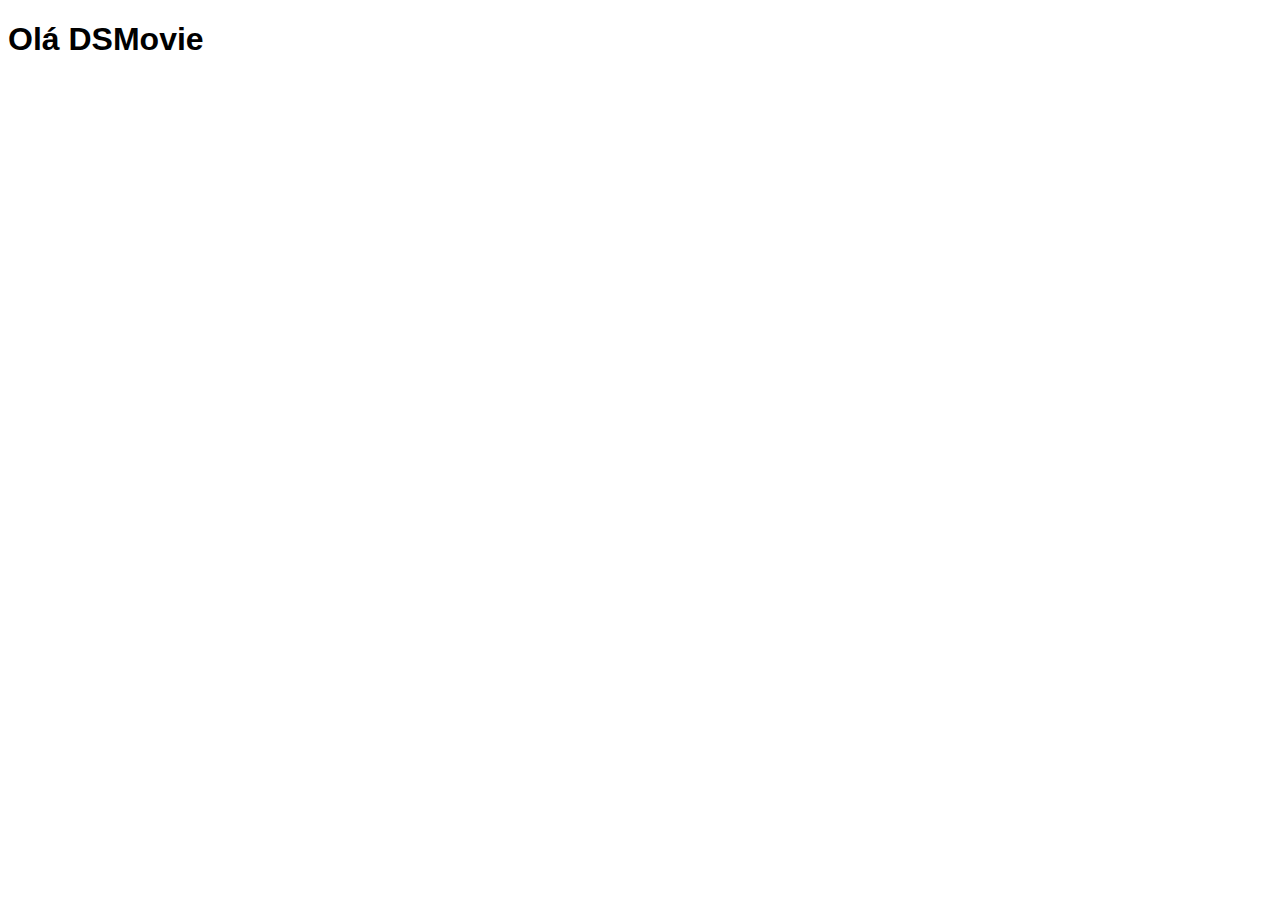
==== index.html @ f89c131f "Google Fonts" ====
<!DOCTYPE html>
<html lang="en">
<head>
    <meta charset="UTF-8">
    <meta http-equiv="X-UA-Compatible" content="IE=edge">
    <meta name="viewport" content="width=device-width, initial-scale=1.0">
    <title>Projeto DSMovie</title>

    <link href="https://cdn.jsdelivr.net/npm/bootstrap@5.1.3/dist/css/bootstrap.min.css" rel="stylesheet" integrity="sha384-1BmE4kWBq78iYhFldvKuhfTAU6auU8tT94WrHftjDbrCEXSU1oBoqyl2QvZ6jIW3" crossorigin="anonymous">

    <link rel="stylesheet" href="css/styles.css">
</head>
<body>
   <h1>Olá DSMovie</h1> 
</body>
</html>
---- css/styles.css ----
@import url('https://fonts.googleapis.com/css2?family=Open+Sans:wght@300;400;700&display=swap');
* {
     font-family: 'Open San', sans-serif;
}
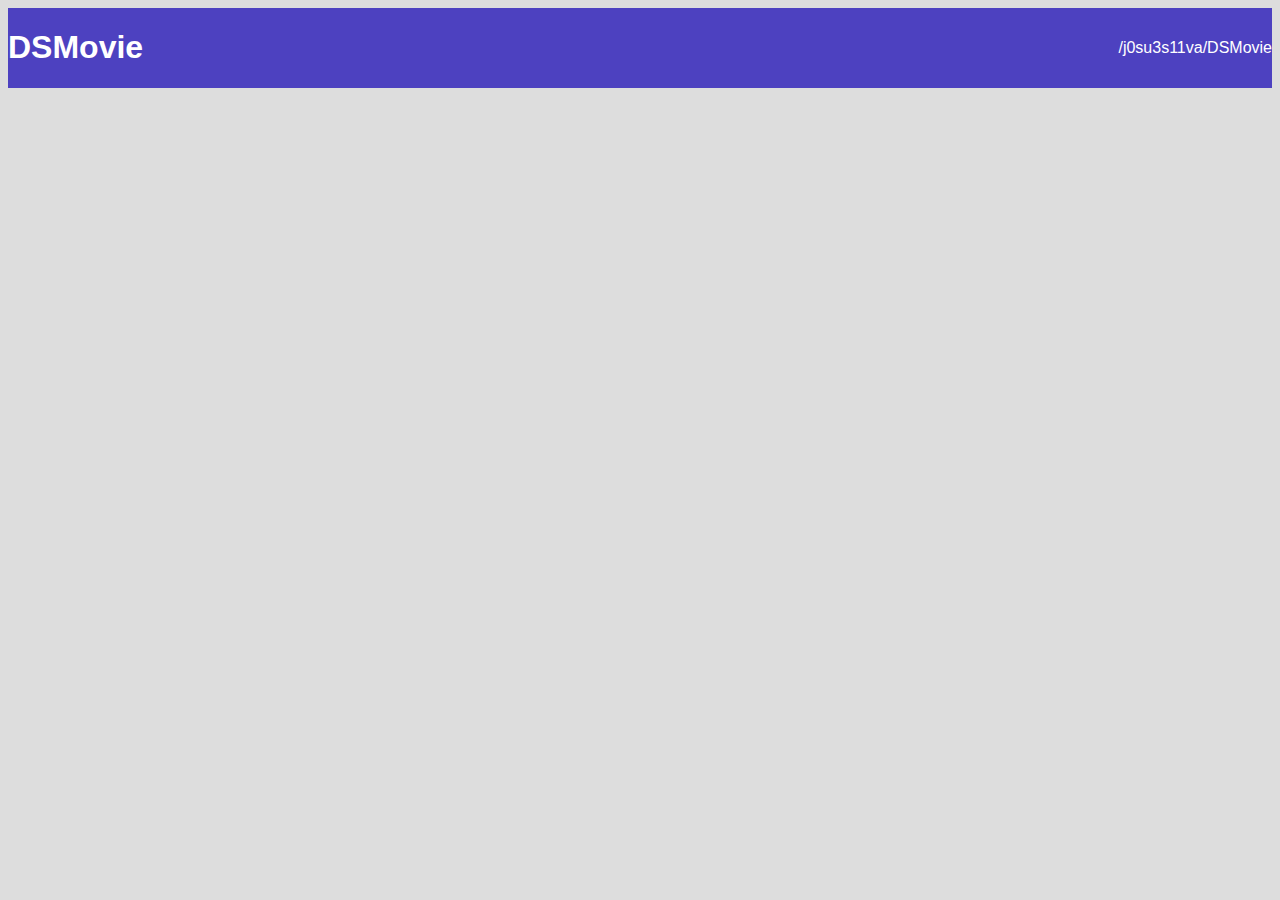
==== commit 5f45c60c: "Barra superior PARTE 1" ====
--- a/index.html
+++ b/index.html
@@ -9,8 +9,14 @@
     <link href="https://cdn.jsdelivr.net/npm/bootstrap@5.1.3/dist/css/bootstrap.min.css" rel="stylesheet" integrity="sha384-1BmE4kWBq78iYhFldvKuhfTAU6auU8tT94WrHftjDbrCEXSU1oBoqyl2QvZ6jIW3" crossorigin="anonymous">
 
     <link rel="stylesheet" href="css/styles.css">
+
 </head>
 <body>
-   <h1>Olá DSMovie</h1> 
+   <header>
+       <nav class="container"> 
+        <h1>DSMovie</h1>
+        <a href="https://github.com/j0su3s11va/DSMovie">/j0su3s11va/DSMovie</a>
+       </nav>
+   </header>
 </body>
 </html>--- a/css/styles.css
+++ b/css/styles.css
@@ -1,4 +1,25 @@
 @import url('https://fonts.googleapis.com/css2?family=Open+Sans:wght@300;400;700&display=swap');
+
 * {
+    box-sizing: border-box;
      font-family: 'Open San', sans-serif;
+}
+
+html, body {
+    background-color: #ddd;
+}
+header {
+    background-color: #4D41C0;
+    color: #fff
+    ;
+}
+
+nav {
+    display:flex;
+    align-items: center;
+    justify-content: space-between;
+}
+a, a:hover {
+    text-decoration: none;
+    color: unset;
 }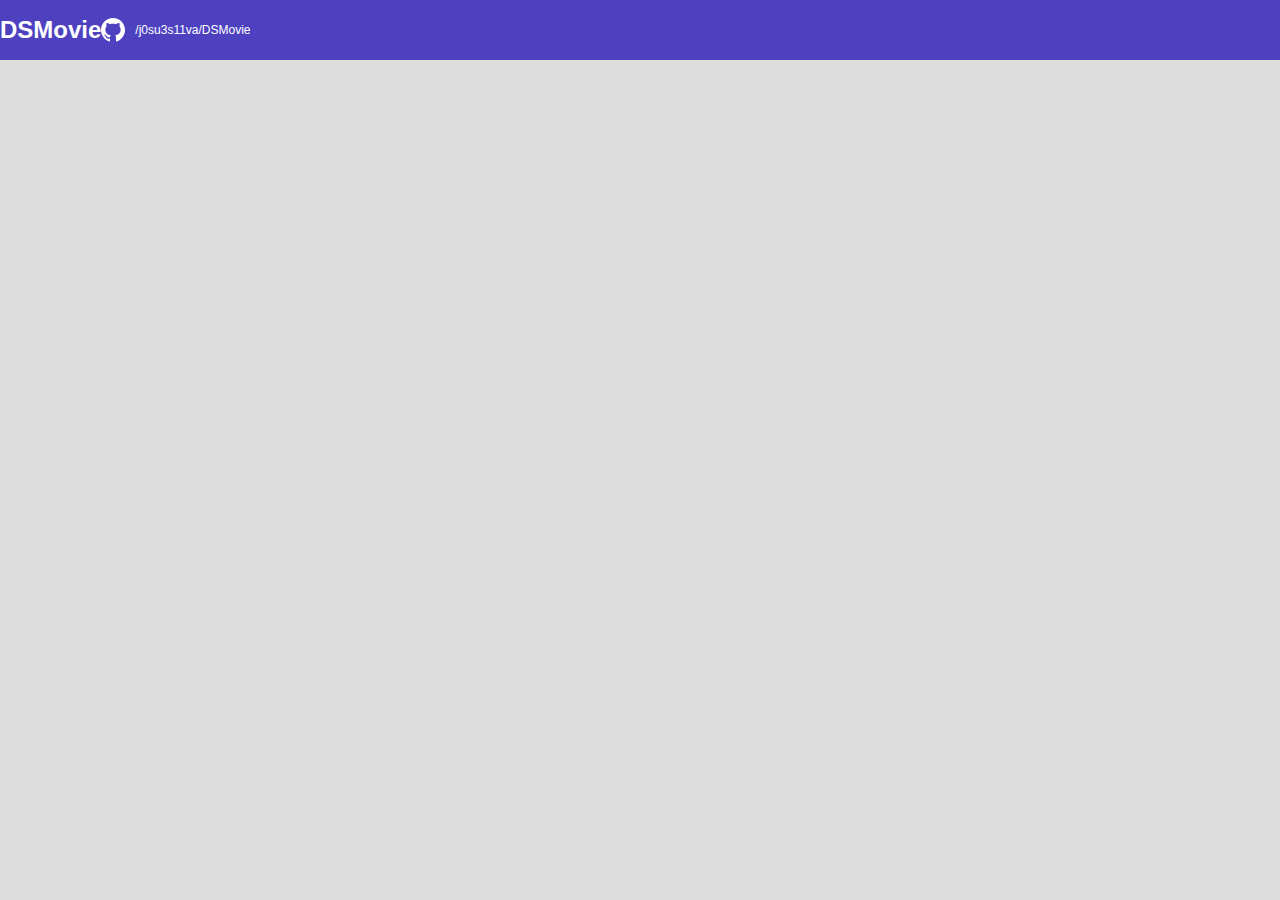
==== commit 716a323f: "Barra superior PARTE 2" ====
--- a/index.html
+++ b/index.html
@@ -15,8 +15,11 @@
    <header>
        <nav class="container"> 
         <h1>DSMovie</h1>
-        <a href="https://github.com/j0su3s11va/DSMovie">/j0su3s11va/DSMovie</a>
-       </nav>
+        <div class=" dsmovie-contact-container">
+            <img src="img/github.svg" alt="Github">
+            <a href="https://github.com/j0su3s11va/DSMovie">/j0su3s11va/DSMovie</a>
+        </div>
+        </nav>
    </header>
 </body>
 </html>--- a/css/styles.css
+++ b/css/styles.css
@@ -1,17 +1,31 @@
 @import url('https://fonts.googleapis.com/css2?family=Open+Sans:wght@300;400;700&display=swap');
 
+:root { 
+    --bg-gray: #ddd;
+    --color-primary:#4D41C0;
+    --white: #fff;
+}
+
 * {
+    margin: 0;
     box-sizing: border-box;
      font-family: 'Open San', sans-serif;
 }
 
+h1, h2, h3, h4, h5, h6 {
+    margin: 0;
+}
+
 html, body {
-    background-color: #ddd;
+    background-color: var(--bg-gray);
 }
+
 header {
-    background-color: #4D41C0;
-    color: #fff
-    ;
+    background-color: var(--color-primary);
+    color: var(--white);
+    height: 60px;
+    display: flex; 
+    align-items: center;
 }
 
 nav {
@@ -19,7 +33,27 @@
     align-items: center;
     justify-content: space-between;
 }
+
+nav h1 {
+    font-size: 24px;
+    font-weight: 700;
+}
+
+nav a {
+    font-size: 12px;
+    font-weight: 400;
+}
+
 a, a:hover {
     text-decoration: none;
     color: unset;
+}
+
+.dsmovie-contact-container {
+    display: flex;
+    align-items: center;
+}
+
+.dsmovie-contact-container img {
+    margin-right: 10px;
 }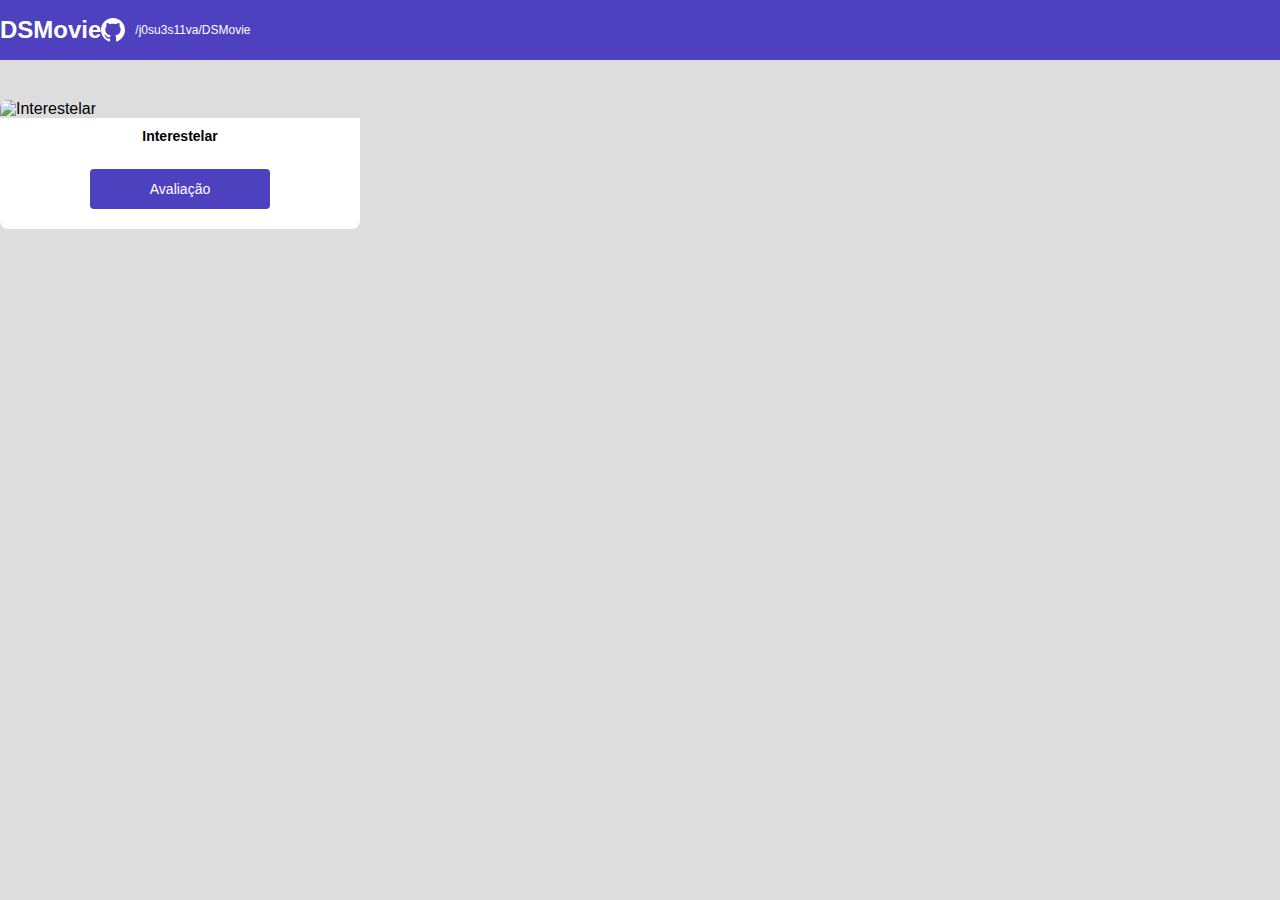
==== commit 808d7025: "Card de filme" ====
--- a/index.html
+++ b/index.html
@@ -6,20 +6,40 @@
     <meta name="viewport" content="width=device-width, initial-scale=1.0">
     <title>Projeto DSMovie</title>
 
-    <link href="https://cdn.jsdelivr.net/npm/bootstrap@5.1.3/dist/css/bootstrap.min.css" rel="stylesheet" integrity="sha384-1BmE4kWBq78iYhFldvKuhfTAU6auU8tT94WrHftjDbrCEXSU1oBoqyl2QvZ6jIW3" crossorigin="anonymous">
+    <link 
+    href="https://cdn.jsdelivr.net/npm/bootstrap@5.1.3/dist/css/bootstrap.min.css" 
+    rel="stylesheet" 
+    integrity="sha384-1BmE4kWBq78iYhFldvKuhfTAU6auU8tT94WrHftjDbrCEXSU1oBoqyl2QvZ6jIW3" 
+    crossorigin="anonymous"
+    />
 
-    <link rel="stylesheet" href="css/styles.css">
-
+  <link rel="stylesheet" href="css/styles.css" />
 </head>
 <body>
    <header>
-       <nav class="container"> 
-        <h1>DSMovie</h1>
-        <div class=" dsmovie-contact-container">
-            <img src="img/github.svg" alt="Github">
-            <a href="https://github.com/j0su3s11va/DSMovie">/j0su3s11va/DSMovie</a>
-        </div>
-        </nav>
+     <nav class="container"> 
+       <h1>DSMovie</h1>
+       <div class=" dsmovie-contact-container">
+         <img src="img/github.svg" alt="Github" />
+         <a href="https://github.com/j0su3s11va/DSMovie">/j0su3s11va/DSMovie</a>
+       </div>
+     </nav>
    </header>
+
+   <main>
+       <section id="dsmovie-card-list" class="container">
+          
+        <div class="dsmovie-card">
+            <img src="https://www.themoviedb.org/t/p/w533_and_h300_bestv2/xJHokMbljvjADYdit5fK5VQsXEG.jpg" alt="Interestelar">
+            <div class="dsmovie-card-description">
+                <h3>Interestelar</h3>
+               <a class="dsmovie-btn" href=" form.html">Avaliação</a>
+            </div>
+        </div> 
+
+       </section>
+
+   </main>
+
 </body>
-</html>+</html>
--- a/css/styles.css
+++ b/css/styles.css
@@ -4,6 +4,7 @@
     --bg-gray: #ddd;
     --color-primary:#4D41C0;
     --white: #fff;
+    --text-gray:#4a4a4a;
 }
 
 * {
@@ -56,4 +57,45 @@
 
 .dsmovie-contact-container img {
     margin-right: 10px;
-}+}
+
+#dsmovie-card-list {
+padding: 40px 0;
+}
+
+.dsmovie-card {
+    width: 360px;
+}
+
+.dsmovie-card img {
+    width: 100%;
+    border-radius: 8px 8px 0 0;
+}
+
+.dsmovie-card-description {
+    background-color: var(--white);
+    padding: 10px 0 20px 0;
+    display: flex;
+    flex-direction: column;
+    align-items: center;
+    border-radius: 0 0 8px 8px ;
+}
+
+.dsmovie-card-description h3 {
+    font-size: 14px;
+    font-weight: 700;
+    margin-bottom: 25px;
+}
+
+.dsmovie-btn, .dsmovie-btn:hover {
+ width: 180px; 
+ height: 40px;  
+ background-color: var(--color-primary);
+ color: var(--white);
+ font-size: 14px;
+ font-weight: 700px;
+ display: flex;
+ align-items: center;
+ justify-content: center;
+ border-radius: 4px;
+}
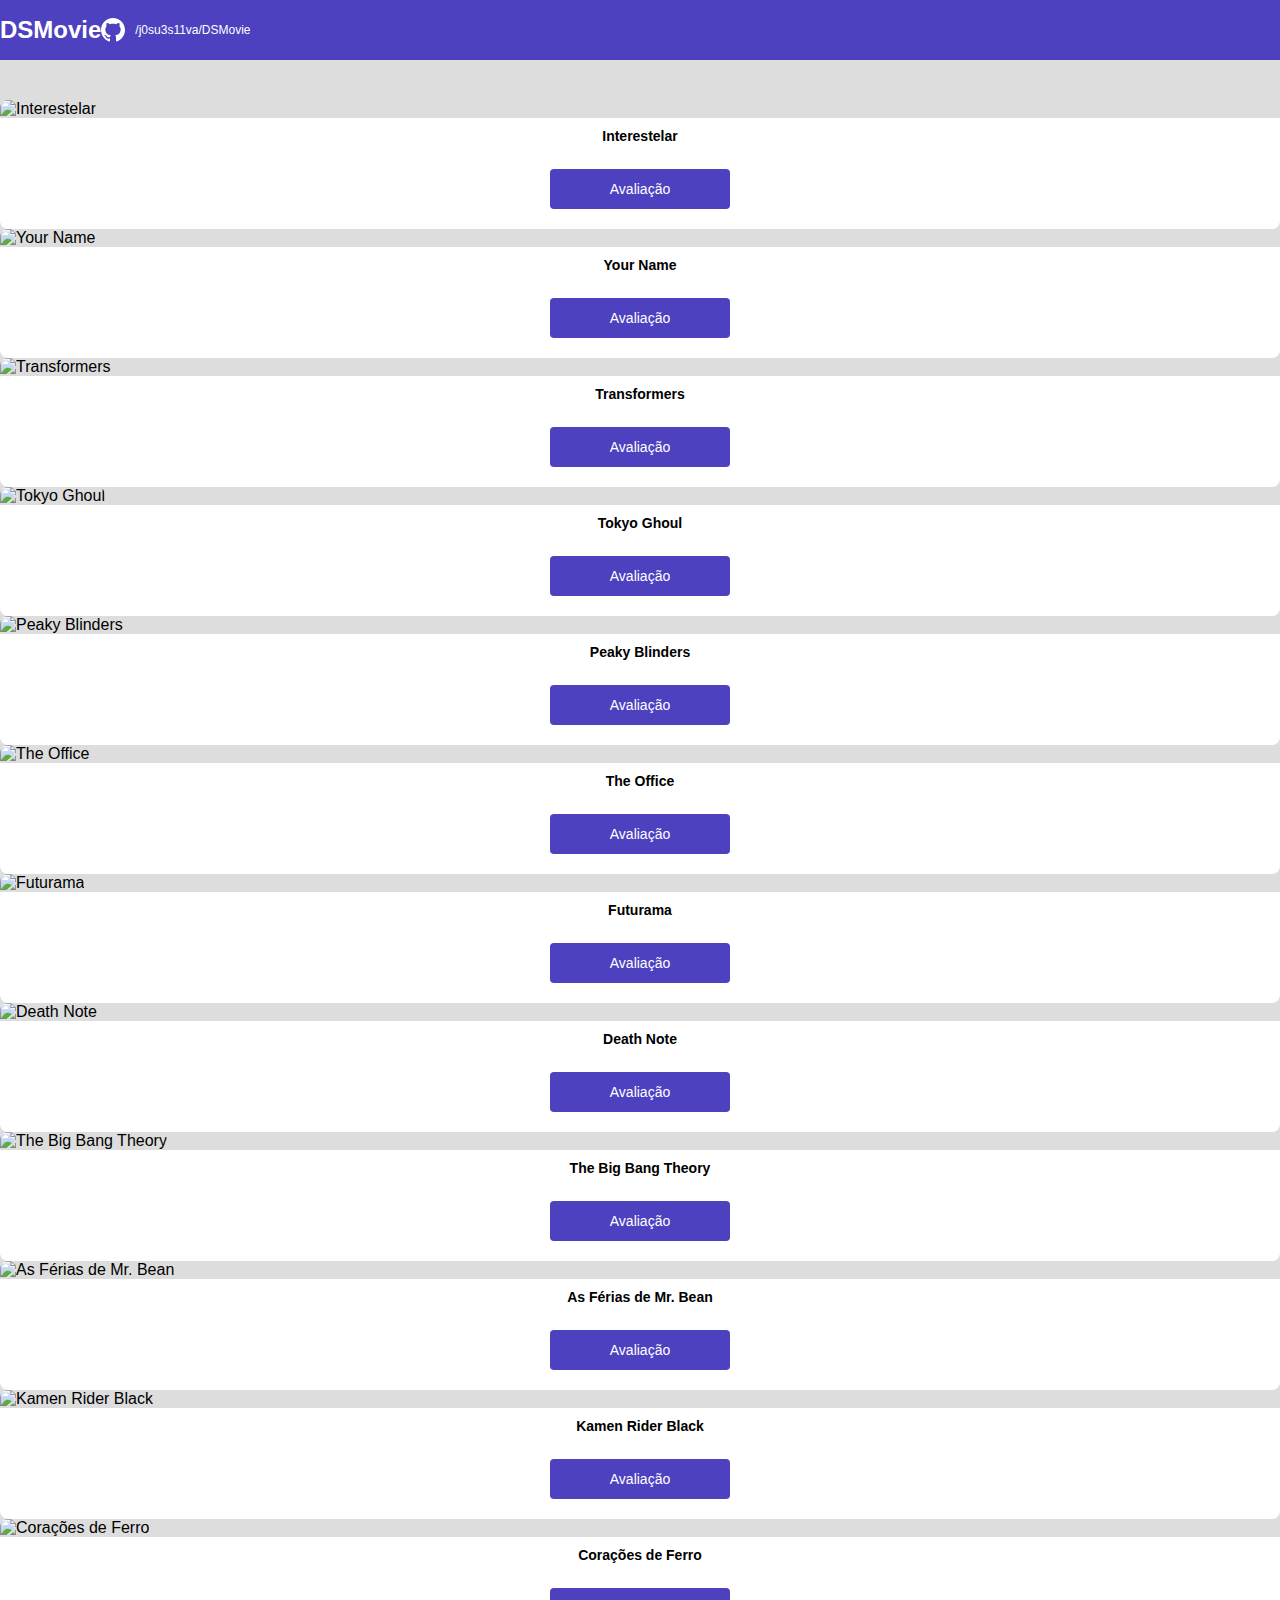
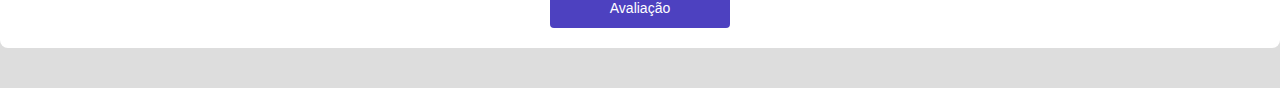
==== commit dcc69ede: "Listagem de cards" ====
--- a/index.html
+++ b/index.html
@@ -29,14 +29,134 @@
    <main>
        <section id="dsmovie-card-list" class="container">
           
-        <div class="dsmovie-card">
-            <img src="https://www.themoviedb.org/t/p/w533_and_h300_bestv2/xJHokMbljvjADYdit5fK5VQsXEG.jpg" alt="Interestelar">
-            <div class="dsmovie-card-description">
-                <h3>Interestelar</h3>
-               <a class="dsmovie-btn" href=" form.html">Avaliação</a>
+        <div class="row">
+
+            <div class="col-sm-6 col-lg-4 col-xl-3 mb-3">
+                <div class="dsmovie-card">
+                    <img src="https://www.themoviedb.org/t/p/w533_and_h300_bestv2/xJHokMbljvjADYdit5fK5VQsXEG.jpg" alt="Interestelar">
+                    <div class="dsmovie-card-description">
+                        <h3>Interestelar</h3>
+                       <a class="dsmovie-btn" href=" form.html">Avaliação</a>
+                    </div>
+                </div>   
             </div>
+
+            <div class="col-sm-6 col-lg-4 col-xl-3 mb-3">
+                <div class="dsmovie-card">
+                    <img src="https://www.themoviedb.org/t/p/w533_and_h300_bestv2/mMtUybQ6hL24FXo0F3Z4j2KG7kZ.jpg" alt="Your Name">
+                    <div class="dsmovie-card-description">
+                        <h3>Your Name</h3>
+                       <a class="dsmovie-btn" href=" form.html">Avaliação</a>
+                    </div>
+                </div>   
+            </div>
+
+            <div class="col-sm-6 col-lg-4 col-xl-3 mb-3">
+                <div class="dsmovie-card">
+                    <img src="https://www.themoviedb.org/t/p/w533_and_h300_bestv2/77P56ZcL8M9Cw7FIptMIGjhNJoj.jpg" alt="Transformers">
+                    <div class="dsmovie-card-description">
+                        <h3>Transformers</h3>
+                       <a class="dsmovie-btn" href=" form.html">Avaliação</a>
+                    </div>
+                </div>   
+            </div>
+
+            <div class="col-sm-6 col-lg-4 col-xl-3 mb-3">
+                <div class="dsmovie-card">
+                    <img src="https://www.themoviedb.org/t/p/w533_and_h300_bestv2/1bjoIR8Yb3qDrflszNWlz9uo2JF.jpg" alt="Tokyo Ghoul">
+                    <div class="dsmovie-card-description">
+                        <h3>Tokyo Ghoul</h3>
+                       <a class="dsmovie-btn" href=" form.html">Avaliação</a>
+                    </div>
+                </div>   
+            </div>
+
+            <div class="col-sm-6 col-lg-4 col-xl-3 mb-3">
+                <div class="dsmovie-card">
+                    <img src="https://www.themoviedb.org/t/p/w533_and_h300_bestv2/hI5h8o3bbZlZwnySEs6rL7pXH32.jpg" alt="Peaky Blinders">
+                    <div class="dsmovie-card-description">
+                        <h3>Peaky Blinders</h3>
+                       <a class="dsmovie-btn" href=" form.html">Avaliação</a>
+                    </div>
+                </div>   
+            </div>
+
+            <div class="col-sm-6 col-lg-4 col-xl-3 mb-3">
+                <div class="dsmovie-card">
+                    <img src="https://www.themoviedb.org/t/p/w533_and_h300_bestv2/vNpuAxGTl9HsUbHqam3E9CzqCvX.jpg" alt="The Office">
+                    <div class="dsmovie-card-description">
+                        <h3>The Office</h3>
+                       <a class="dsmovie-btn" href=" form.html">Avaliação</a>
+                    </div>
+                </div>   
+            </div>
+
+            <div class="col-sm-6 col-lg-4 col-xl-3 mb-3">
+                <div class="dsmovie-card">
+                    <img src="https://www.themoviedb.org/t/p/w533_and_h300_bestv2/zPof3eV5fCtvMYqMMftFHYNhHmr.jpg" alt="Futurama">
+                    <div class="dsmovie-card-description">
+                        <h3>Futurama</h3>
+                       <a class="dsmovie-btn" href=" form.html">Avaliação</a>
+                    </div>
+                </div>   
+            </div>
+
+            <div class="col-sm-6 col-lg-4 col-xl-3 mb-3">
+                <div class="dsmovie-card">
+                    <img src="https://www.themoviedb.org/t/p/w533_and_h300_bestv2/2Yfzm5857lprGonYPl30XgEpTry.jpg" alt="Death Note">
+                    <div class="dsmovie-card-description">
+                        <h3>Death Note</h3>
+                       <a class="dsmovie-btn" href=" form.html">Avaliação</a>
+                    </div>
+                </div>   
+            </div>
+
+            <div class="col-sm-6 col-lg-4 col-xl-3 mb-3">
+                <div class="dsmovie-card">
+                    <img src="https://www.themoviedb.org/t/p/w533_and_h300_bestv2/x4DO7mY7usT8BwLiHTUsYT7EKbc.jpg" alt="The Big Bang Theory">
+                    <div class="dsmovie-card-description">
+                        <h3>The Big Bang Theory</h3>
+                       <a class="dsmovie-btn" href=" form.html">Avaliação</a>
+                    </div>
+                </div>   
+            </div>
+
+            <div class="col-sm-6 col-lg-4 col-xl-3 mb-3">
+                <div class="dsmovie-card">
+                    <img src="https://www.themoviedb.org/t/p/w533_and_h300_bestv2/pJ1jm5sJbcQC731JYF06rDAkZEZ.jpg" alt="As Férias de Mr. Bean">
+                    <div class="dsmovie-card-description">
+                        <h3>As Férias de Mr. Bean</h3>
+                       <a class="dsmovie-btn" href=" form.html">Avaliação</a>
+                    </div>
+                </div>   
+            </div>
+
+            <div class="col-sm-6 col-lg-4 col-xl-3 mb-3">
+                <div class="dsmovie-card">
+                    <img src="https://www.themoviedb.org/t/p/w533_and_h300_bestv2/dxtZstgKN1AmsSdlZkBTkQW7TMq.jpg" alt="Kamen Rider Black">
+                    <div class="dsmovie-card-description">
+                        <h3>Kamen Rider Black</h3>
+                       <a class="dsmovie-btn" href=" form.html">Avaliação</a>
+                    </div>
+                </div>   
+            </div>
+
+            <div class="col-sm-6 col-lg-4 col-xl-3 mb-3">
+                <div class="dsmovie-card">
+                    <img src="https://www.themoviedb.org/t/p/w533_and_h300_bestv2/kdbLf3aTQsEXqYlH9vA4fzmnSFz.jpg" alt="Corações de Ferro">
+                    <div class="dsmovie-card-description">
+                        <h3>Corações de Ferro</h3>
+                       <a class="dsmovie-btn" href=" form.html">Avaliação</a>
+                    </div>
+                </div>   
+            </div>
+
+            
+        </div>
+
+
+        
         </div> 
-
        </section>
 
    </main>
--- a/css/styles.css
+++ b/css/styles.css
@@ -64,7 +64,7 @@
 }
 
 .dsmovie-card {
-    width: 360px;
+    width: 100%;
 }
 
 .dsmovie-card img {
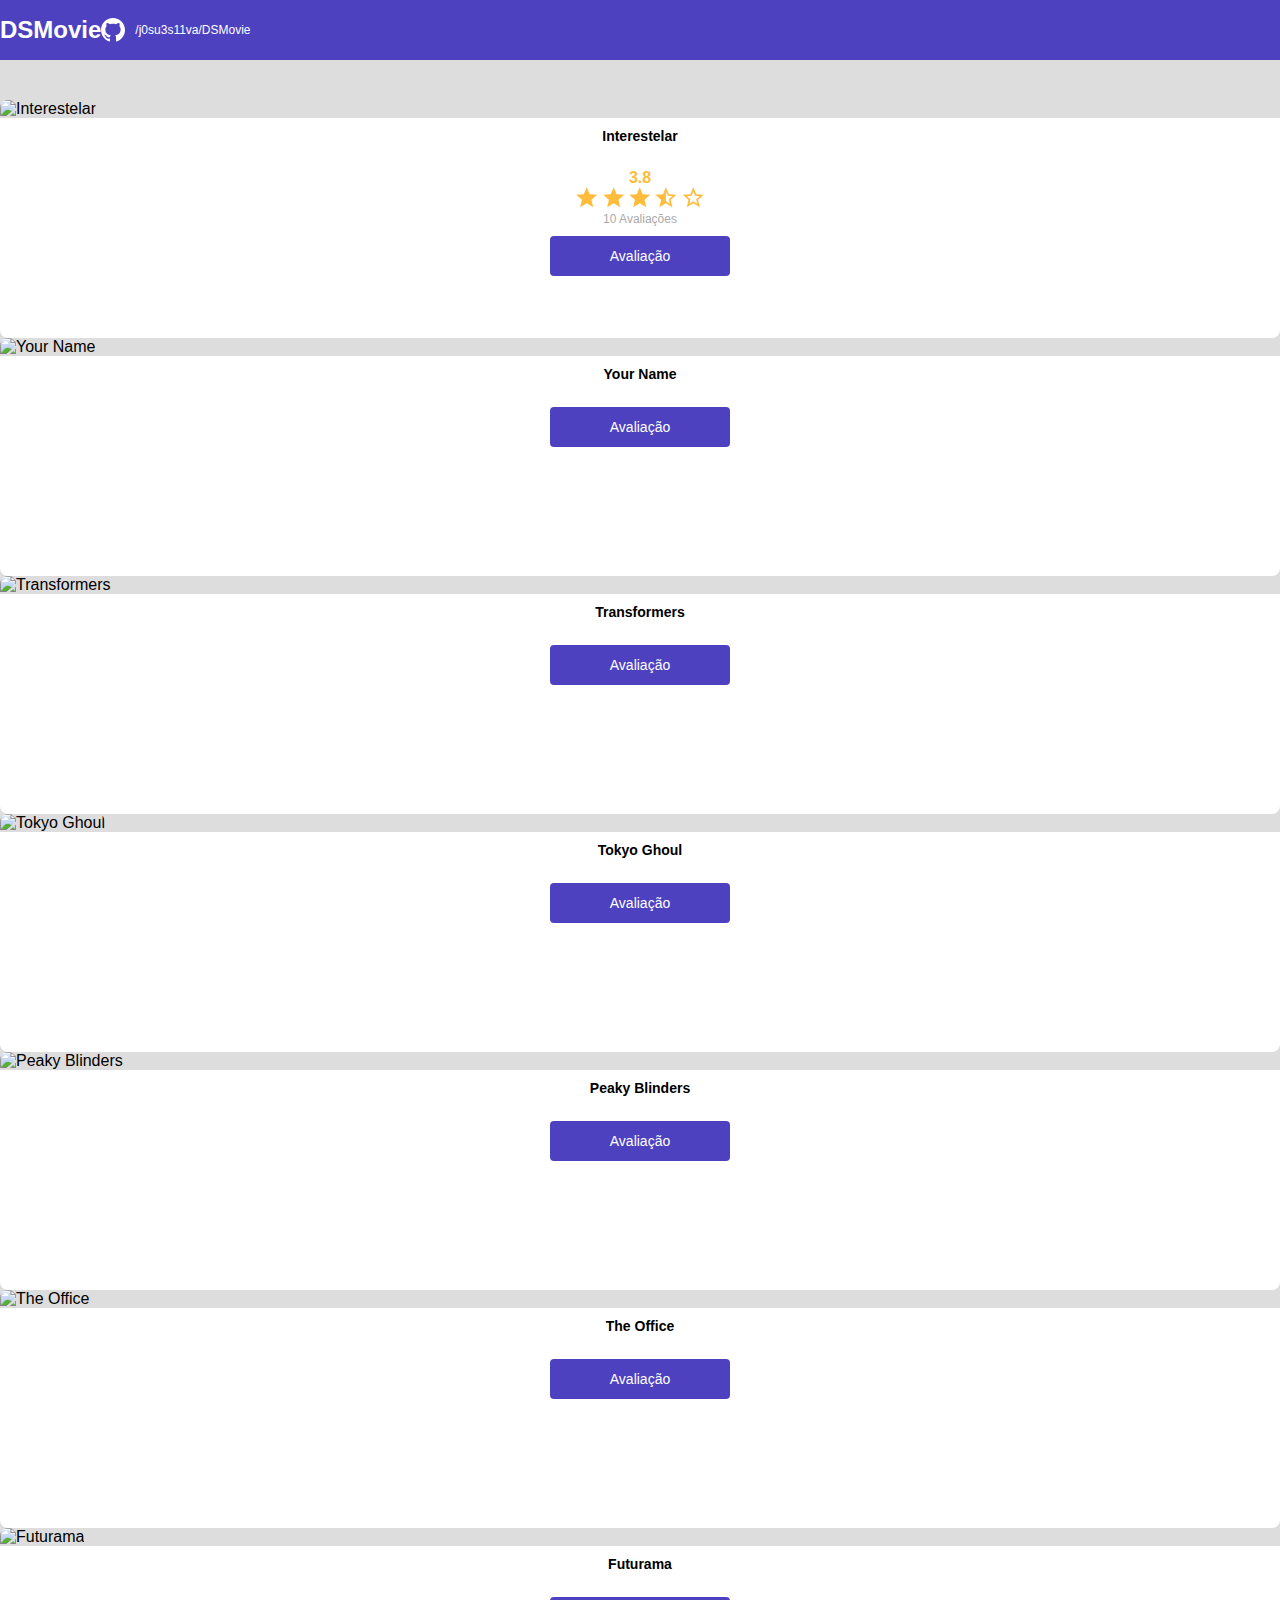
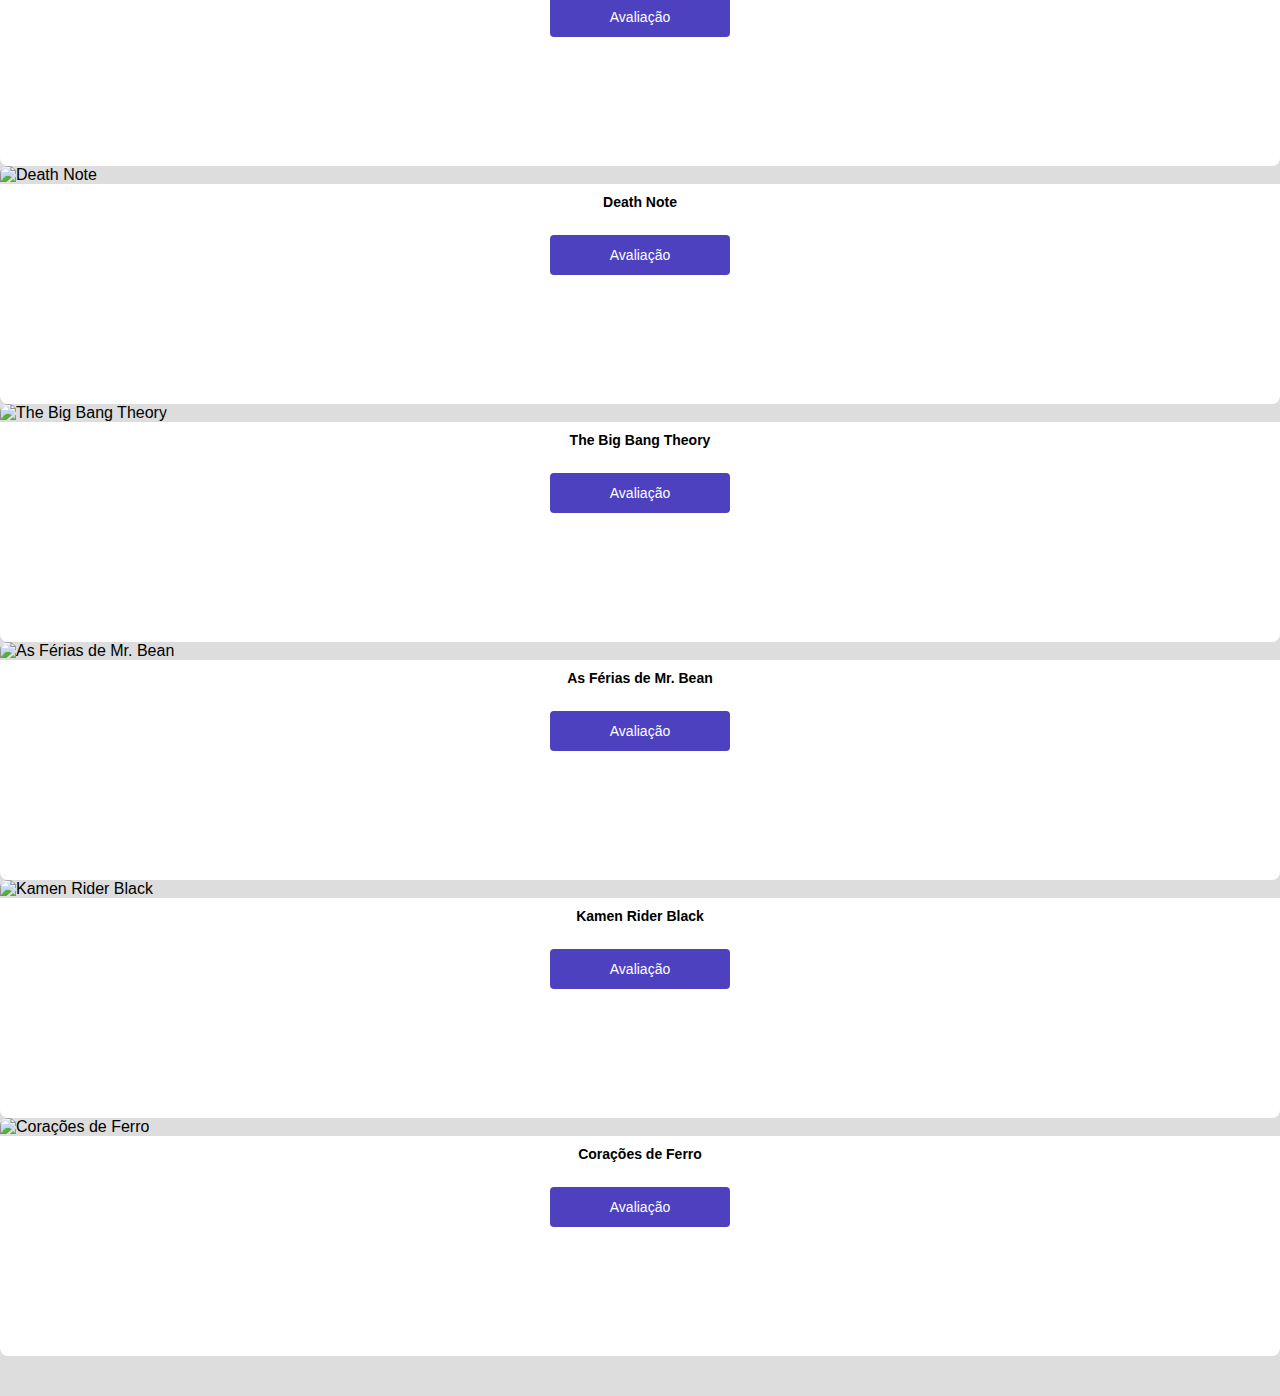
==== commit edc53d94: "Avaliação com estrelas" ====
--- a/index.html
+++ b/index.html
@@ -36,7 +36,18 @@
                     <img src="https://www.themoviedb.org/t/p/w533_and_h300_bestv2/xJHokMbljvjADYdit5fK5VQsXEG.jpg" alt="Interestelar">
                     <div class="dsmovie-card-description">
                         <h3>Interestelar</h3>
-                       <a class="dsmovie-btn" href=" form.html">Avaliação</a>
+                        <div class="dsmovie-card-description-bottom">
+                            <h4>3.8</h4>
+                            <div>
+                                <img src="img/star.svg" alt="star">
+                                <img src="img/star.svg" alt="star">
+                                <img src="img/star.svg" alt="star">
+                                <img src="img/starm.svg" alt="star">
+                                <img src="img/starv.svg" alt="star">
+                            </div>
+                            <p>10 Avaliações</p>
+                            <a class="dsmovie-btn" href=" form.html">Avaliação</a>    
+                        </div>
                     </div>
                 </div>   
             </div>
--- a/css/styles.css
+++ b/css/styles.css
@@ -5,6 +5,8 @@
     --color-primary:#4D41C0;
     --white: #fff;
     --text-gray:#4a4a4a;
+    --text-light-gray: #aaa;
+    --star-yellow: #ffbb3a;
 }
 
 * {
@@ -79,12 +81,36 @@
     flex-direction: column;
     align-items: center;
     border-radius: 0 0 8px 8px ;
+    height: 220px;
 }
 
 .dsmovie-card-description h3 {
     font-size: 14px;
     font-weight: 700;
     margin-bottom: 25px;
+}
+
+.dsmovie-card-description-bottom { 
+    display: flex;
+    flex-direction: column;
+    align-items: center;
+}
+
+.dsmovie-card-description-bottom img {
+width: 22px;
+    }
+
+.dsmovie-card-description-bottom h4 {
+    font-size: 16px;
+    font-weight: 700;
+    color: var(--star-yellow);
+}
+
+.dsmovie-card-description-bottom p {
+    font-size: 12px;
+    font-weight: 400;
+    color: var(--text-light-gray);
+    margin-bottom: 10px;
 }
 
 .dsmovie-btn, .dsmovie-btn:hover {
@@ -98,4 +124,48 @@
  align-items: center;
  justify-content: center;
  border-radius: 4px;
+ border: 0;
 }
+
+.dsmovie-form-container {
+ padding: 40px 0;
+ max-width: 480px;
+}
+ 
+.dsmovie-form-description {
+    background-color: var(--white);
+    padding: 20px;
+    display: flex;
+    flex-direction: column;
+    align-items: center;
+    border-radius: 0 0 8px 8px;
+}
+
+
+.dsmovie-form {
+width: 100%;
+}
+
+.dsmovie-form-description h3 {
+    font-size: 13px;
+    font-weight: 700;
+    margin-bottom: 20px;
+}
+
+.dsmovie-form-group {
+    margin-bottom: 20px;
+}
+
+.dsmovie-form-group label {
+    font-size: 12px;
+    color: var(--text-light-gray);
+}
+
+.dsmovie-form-btn-container {
+    height: 100px;
+    display: flex;
+    flex-direction: column;
+    align-items: center;
+    justify-content: space-between;
+
+}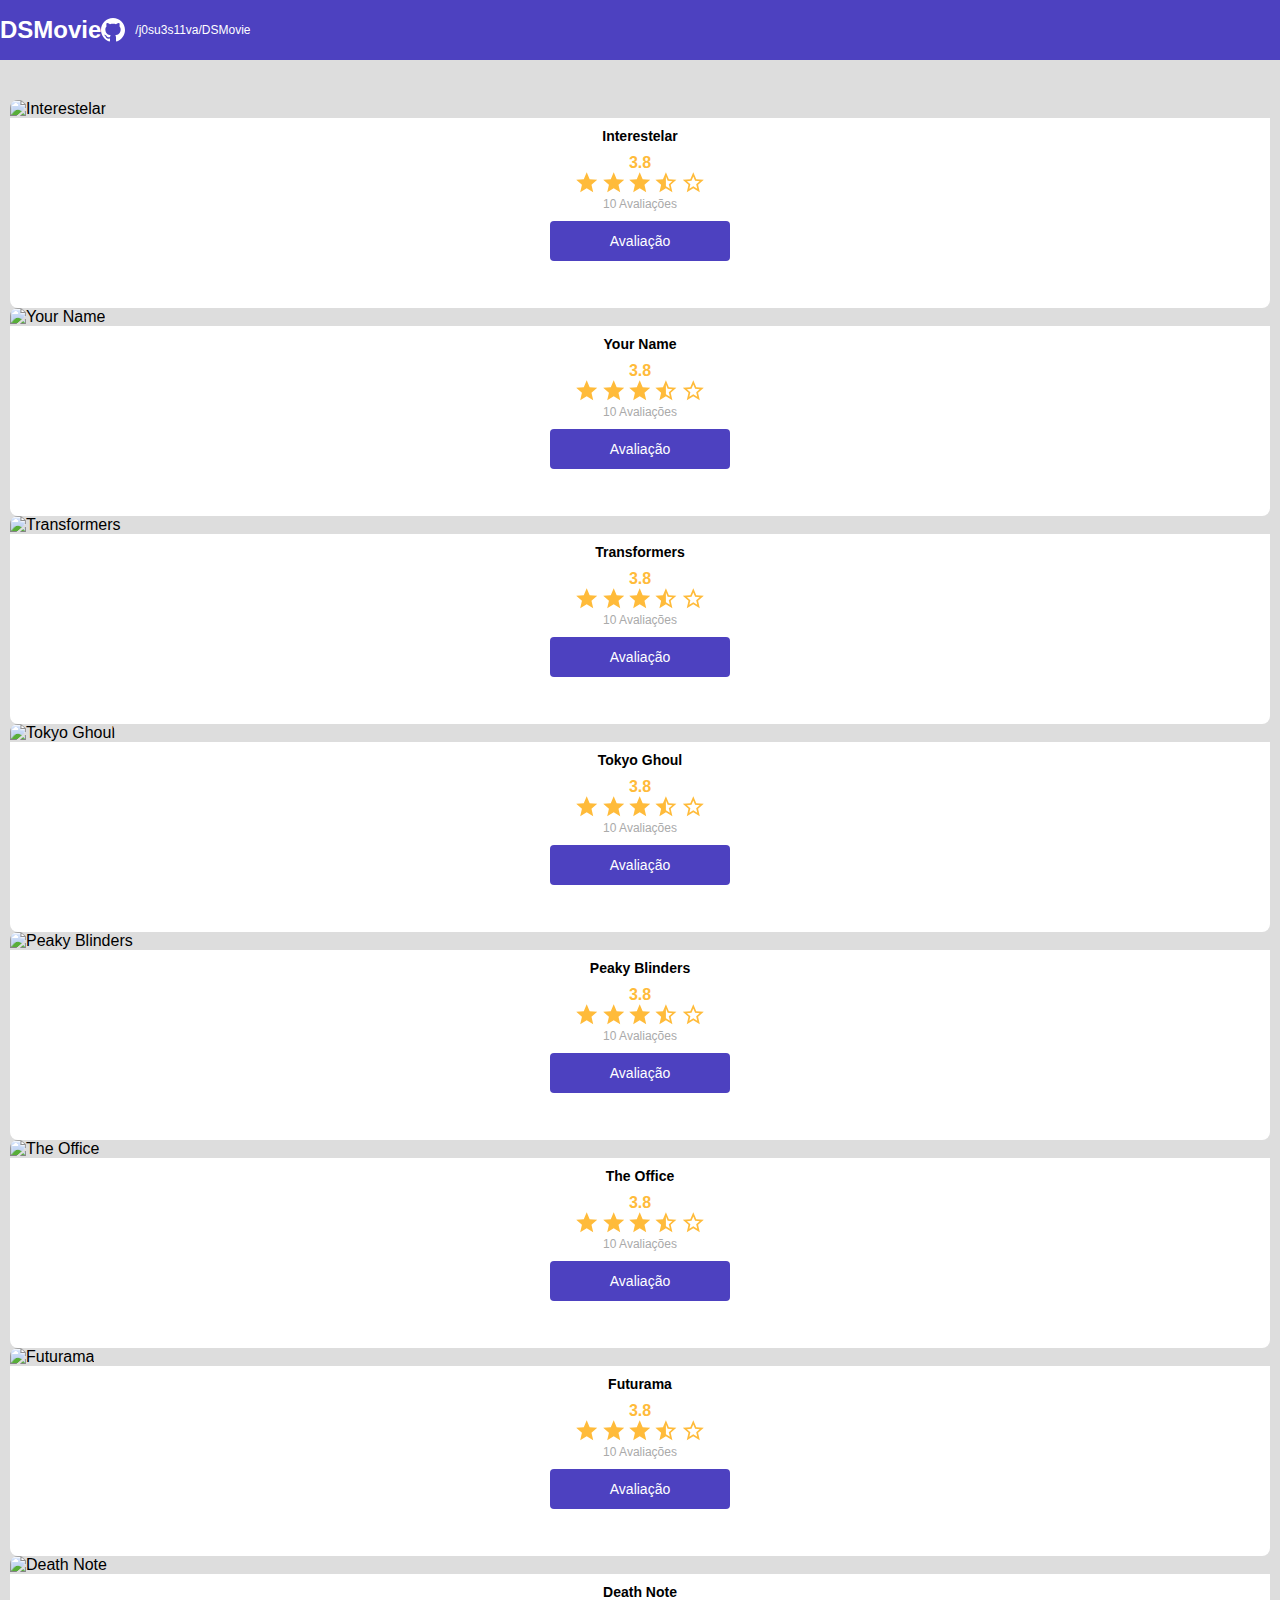
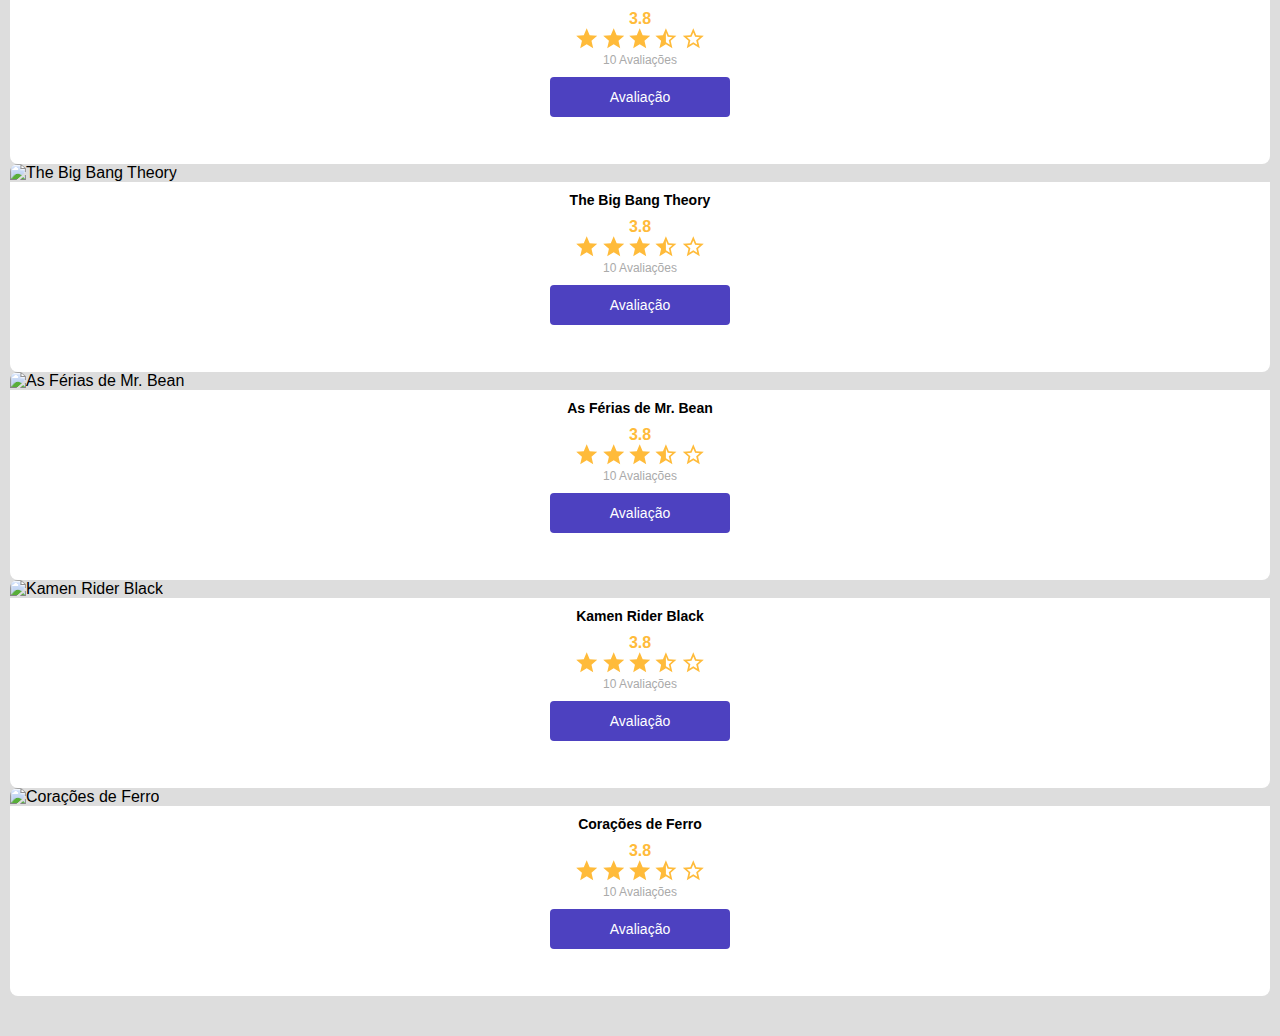
==== commit 38fbaa10: "Polimento da listagem" ====
--- a/index.html
+++ b/index.html
@@ -1,176 +1,331 @@
 <!DOCTYPE html>
 <html lang="en">
+
 <head>
     <meta charset="UTF-8">
     <meta http-equiv="X-UA-Compatible" content="IE=edge">
     <meta name="viewport" content="width=device-width, initial-scale=1.0">
     <title>Projeto DSMovie</title>
 
-    <link 
-    href="https://cdn.jsdelivr.net/npm/bootstrap@5.1.3/dist/css/bootstrap.min.css" 
-    rel="stylesheet" 
-    integrity="sha384-1BmE4kWBq78iYhFldvKuhfTAU6auU8tT94WrHftjDbrCEXSU1oBoqyl2QvZ6jIW3" 
-    crossorigin="anonymous"
-    />
-
-  <link rel="stylesheet" href="css/styles.css" />
+    <link href="https://cdn.jsdelivr.net/npm/bootstrap@5.1.3/dist/css/bootstrap.min.css" rel="stylesheet"
+        integrity="sha384-1BmE4kWBq78iYhFldvKuhfTAU6auU8tT94WrHftjDbrCEXSU1oBoqyl2QvZ6jIW3" crossorigin="anonymous" />
+
+    <link rel="stylesheet" href="css/styles.css" />
 </head>
+
 <body>
-   <header>
-     <nav class="container"> 
-       <h1>DSMovie</h1>
-       <div class=" dsmovie-contact-container">
-         <img src="img/github.svg" alt="Github" />
-         <a href="https://github.com/j0su3s11va/DSMovie">/j0su3s11va/DSMovie</a>
-       </div>
-     </nav>
-   </header>
-
-   <main>
-       <section id="dsmovie-card-list" class="container">
-          
-        <div class="row">
-
-            <div class="col-sm-6 col-lg-4 col-xl-3 mb-3">
-                <div class="dsmovie-card">
-                    <img src="https://www.themoviedb.org/t/p/w533_and_h300_bestv2/xJHokMbljvjADYdit5fK5VQsXEG.jpg" alt="Interestelar">
-                    <div class="dsmovie-card-description">
-                        <h3>Interestelar</h3>
-                        <div class="dsmovie-card-description-bottom">
-                            <h4>3.8</h4>
-                            <div>
-                                <img src="img/star.svg" alt="star">
-                                <img src="img/star.svg" alt="star">
-                                <img src="img/star.svg" alt="star">
-                                <img src="img/starm.svg" alt="star">
-                                <img src="img/starv.svg" alt="star">
-                            </div>
-                            <p>10 Avaliações</p>
-                            <a class="dsmovie-btn" href=" form.html">Avaliação</a>    
-                        </div>
-                    </div>
-                </div>   
+    <header>
+        <nav class="container">
+            <h1>DSMovie</h1>
+            <div class=" dsmovie-contact-container">
+                <img src="img/github.svg" alt="Github" />
+                <a href="https://github.com/j0su3s11va/DSMovie">/j0su3s11va/DSMovie</a>
             </div>
-
-            <div class="col-sm-6 col-lg-4 col-xl-3 mb-3">
-                <div class="dsmovie-card">
-                    <img src="https://www.themoviedb.org/t/p/w533_and_h300_bestv2/mMtUybQ6hL24FXo0F3Z4j2KG7kZ.jpg" alt="Your Name">
-                    <div class="dsmovie-card-description">
-                        <h3>Your Name</h3>
-                       <a class="dsmovie-btn" href=" form.html">Avaliação</a>
-                    </div>
-                </div>   
+        </nav>
+    </header>
+
+    <main>
+        <section id="dsmovie-card-list" class="container">
+
+            <div class="row">
+
+                <div class="col-sm-6 col-lg-4 col-xl-3 mb-3">
+                    <div class="dsmovie-card">
+                        <img src="https://www.themoviedb.org/t/p/w533_and_h300_bestv2/xJHokMbljvjADYdit5fK5VQsXEG.jpg"
+                            alt="Interestelar">
+                        <div class="dsmovie-card-description">
+                            <h3>Interestelar</h3>
+                            <div class="dsmovie-card-description-bottom">
+                                <h4>3.8</h4>
+                                <div>
+                                    <img src="img/star.svg" alt="star">
+                                    <img src="img/star.svg" alt="star">
+                                    <img src="img/star.svg" alt="star">
+                                    <img src="img/starm.svg" alt="star">
+                                    <img src="img/starv.svg" alt="star">
+                                </div>
+                                <p>10 Avaliações</p>
+                                <a class="dsmovie-btn" href=" form.html">Avaliação</a>
+                            </div>
+                        </div>
+                    </div>
+                </div>
+
+                <div class="col-sm-6 col-lg-4 col-xl-3 mb-3">
+                    <div class="dsmovie-card">
+                        <img src="https://www.themoviedb.org/t/p/w533_and_h300_bestv2/mMtUybQ6hL24FXo0F3Z4j2KG7kZ.jpg"
+                            alt="Your Name">
+                        <div class="dsmovie-card-description">
+                            <h3>Your Name</h3>
+                            <div class="dsmovie-card-description-bottom">
+                                <h4>3.8</h4>
+                                <div>
+                                    <img src="img/star.svg" alt="star">
+                                    <img src="img/star.svg" alt="star">
+                                    <img src="img/star.svg" alt="star">
+                                    <img src="img/starm.svg" alt="star">
+                                    <img src="img/starv.svg" alt="star">
+                                </div>
+                                <p>10 Avaliações</p>
+                                <a class="dsmovie-btn" href=" form.html">Avaliação</a>
+                            </div>
+
+                        </div>
+                    </div>
+                </div>
+
+                <div class="col-sm-6 col-lg-4 col-xl-3 mb-3">
+                    <div class="dsmovie-card">
+                        <img src="https://www.themoviedb.org/t/p/w533_and_h300_bestv2/77P56ZcL8M9Cw7FIptMIGjhNJoj.jpg"
+                            alt="Transformers">
+                        <div class="dsmovie-card-description">
+                            <h3>Transformers</h3>
+                            <div class="dsmovie-card-description-bottom">
+                                <h4>3.8</h4>
+                                <div>
+                                    <img src="img/star.svg" alt="star">
+                                    <img src="img/star.svg" alt="star">
+                                    <img src="img/star.svg" alt="star">
+                                    <img src="img/starm.svg" alt="star">
+                                    <img src="img/starv.svg" alt="star">
+                                </div>
+                                <p>10 Avaliações</p>
+                                <a class="dsmovie-btn" href=" form.html">Avaliação</a>
+
+
+                            </div>
+
+                        </div>
+                    </div>
+                </div>
+
+                <div class="col-sm-6 col-lg-4 col-xl-3 mb-3">
+                    <div class="dsmovie-card">
+                        <img src="https://www.themoviedb.org/t/p/w533_and_h300_bestv2/1bjoIR8Yb3qDrflszNWlz9uo2JF.jpg"
+                            alt="Tokyo Ghoul">
+                        <div class="dsmovie-card-description">
+                            <h3>Tokyo Ghoul</h3>
+                            <div class="dsmovie-card-description-bottom">
+                                <h4>3.8</h4>
+                                <div>
+                                    <img src="img/star.svg" alt="star">
+                                    <img src="img/star.svg" alt="star">
+                                    <img src="img/star.svg" alt="star">
+                                    <img src="img/starm.svg" alt="star">
+                                    <img src="img/starv.svg" alt="star">
+                                </div>
+                                <p>10 Avaliações</p>
+                                <a class="dsmovie-btn" href=" form.html">Avaliação</a>
+
+
+                            </div>
+
+                        </div>
+                    </div>
+                </div>
+
+                <div class="col-sm-6 col-lg-4 col-xl-3 mb-3">
+                    <div class="dsmovie-card">
+                        <img src="https://www.themoviedb.org/t/p/w533_and_h300_bestv2/hI5h8o3bbZlZwnySEs6rL7pXH32.jpg"
+                            alt="Peaky Blinders">
+                        <div class="dsmovie-card-description">
+                            <h3>Peaky Blinders</h3>
+                            <div class="dsmovie-card-description-bottom" >
+                                <h4>3.8</h4>
+                                <div>
+                                    <img src="img/star.svg" alt="star">
+                                    <img src="img/star.svg" alt="star">
+                                    <img src="img/star.svg" alt="star">
+                                    <img src="img/starm.svg" alt="star">
+                                    <img src="img/starv.svg" alt="star">
+                                </div>
+                                <p>10 Avaliações</p>
+                                <a class="dsmovie-btn" href=" form.html">Avaliação</a>
+
+                            </div>
+                            
+                        </div>
+                    </div>
+                </div>
+
+                <div class="col-sm-6 col-lg-4 col-xl-3 mb-3">
+                    <div class="dsmovie-card">
+                        <img src="https://www.themoviedb.org/t/p/w533_and_h300_bestv2/vNpuAxGTl9HsUbHqam3E9CzqCvX.jpg"
+                            alt="The Office">
+                        <div class="dsmovie-card-description">
+                            <h3>The Office</h3>
+                            <div class="dsmovie-card-description-bottom">
+                                <h4>3.8</h4>
+                                <div>
+                                    <img src="img/star.svg" alt="star">
+                                    <img src="img/star.svg" alt="star">
+                                    <img src="img/star.svg" alt="star">
+                                    <img src="img/starm.svg" alt="star">
+                                    <img src="img/starv.svg" alt="star">
+                                </div>
+                                <p>10 Avaliações</p>
+                                <a class="dsmovie-btn" href=" form.html">Avaliação</a>
+
+                            </div>
+                            
+                        </div>
+                    </div>
+                </div>
+
+                <div class="col-sm-6 col-lg-4 col-xl-3 mb-3">
+                    <div class="dsmovie-card">
+                        <img src="https://www.themoviedb.org/t/p/w533_and_h300_bestv2/zPof3eV5fCtvMYqMMftFHYNhHmr.jpg"
+                            alt="Futurama">
+                        <div class="dsmovie-card-description">
+                            <h3>Futurama</h3>
+                            <div class="dsmovie-card-description-bottom">
+                                <h4>3.8</h4>
+                                <div>
+                                    <img src="img/star.svg" alt="star">
+                                    <img src="img/star.svg" alt="star">
+                                    <img src="img/star.svg" alt="star">
+                                    <img src="img/starm.svg" alt="star">
+                                    <img src="img/starv.svg" alt="star">
+                                </div>
+                                <p>10 Avaliações</p>
+                                <a class="dsmovie-btn" href=" form.html">Avaliação</a>
+
+                            </div>
+                            
+                        </div>
+                    </div>
+                </div>
+
+                <div class="col-sm-6 col-lg-4 col-xl-3 mb-3">
+                    <div class="dsmovie-card">
+                        <img src="https://www.themoviedb.org/t/p/w533_and_h300_bestv2/2Yfzm5857lprGonYPl30XgEpTry.jpg"
+                            alt="Death Note">
+                        <div class="dsmovie-card-description">
+                            <h3>Death Note</h3>
+                            <div class="dsmovie-card-description-bottom">
+                                <h4>3.8</h4>
+                                <div>
+                                    <img src="img/star.svg" alt="star">
+                                    <img src="img/star.svg" alt="star">
+                                    <img src="img/star.svg" alt="star">
+                                    <img src="img/starm.svg" alt="star">
+                                    <img src="img/starv.svg" alt="star">
+                                </div>
+                                <p>10 Avaliações</p>
+                                <a class="dsmovie-btn" href=" form.html">Avaliação</a>
+
+                            </div>
+                            
+                        </div>
+                    </div>
+                </div>
+
+                <div class="col-sm-6 col-lg-4 col-xl-3 mb-3">
+                    <div class="dsmovie-card">
+                        <img src="https://www.themoviedb.org/t/p/w533_and_h300_bestv2/x4DO7mY7usT8BwLiHTUsYT7EKbc.jpg"
+                            alt="The Big Bang Theory">
+                        <div class="dsmovie-card-description">
+                            <h3>The Big Bang Theory</h3>
+                            <div class="dsmovie-card-description-bottom">
+                                <h4>3.8</h4>
+                                <div>
+                                    <img src="img/star.svg" alt="star">
+                                    <img src="img/star.svg" alt="star">
+                                    <img src="img/star.svg" alt="star">
+                                    <img src="img/starm.svg" alt="star">
+                                    <img src="img/starv.svg" alt="star">
+                                </div>
+                                <p>10 Avaliações</p>
+                                <a class="dsmovie-btn" href=" form.html">Avaliação</a>
+
+                            </div>
+                            
+                        </div>
+                    </div>
+                </div>
+
+                <div class="col-sm-6 col-lg-4 col-xl-3 mb-3">
+                    <div class="dsmovie-card">
+                        <img src="https://www.themoviedb.org/t/p/w533_and_h300_bestv2/pJ1jm5sJbcQC731JYF06rDAkZEZ.jpg"
+                            alt="As Férias de Mr. Bean">
+                        <div class="dsmovie-card-description">
+                            <h3>As Férias de Mr. Bean</h3>
+                            <div class="dsmovie-card-description-bottom">
+                                <h4>3.8</h4>
+                                <div>
+                                    <img src="img/star.svg" alt="star">
+                                    <img src="img/star.svg" alt="star">
+                                    <img src="img/star.svg" alt="star">
+                                    <img src="img/starm.svg" alt="star">
+                                    <img src="img/starv.svg" alt="star">
+                                </div>
+                                <p>10 Avaliações</p>
+                                <a class="dsmovie-btn" href=" form.html">Avaliação</a>
+
+                            </div>
+                            
+                        </div>
+                    </div>
+                </div>
+
+                <div class="col-sm-6 col-lg-4 col-xl-3 mb-3">
+                    <div class="dsmovie-card">
+                        <img src="https://www.themoviedb.org/t/p/w533_and_h300_bestv2/dxtZstgKN1AmsSdlZkBTkQW7TMq.jpg"
+                            alt="Kamen Rider Black">
+                        <div class="dsmovie-card-description">
+                            <h3>Kamen Rider Black</h3>
+                            <div class="dsmovie-card-description-bottom" >
+                                <h4>3.8</h4>
+                                <div>
+                                    <img src="img/star.svg" alt="star">
+                                    <img src="img/star.svg" alt="star">
+                                    <img src="img/star.svg" alt="star">
+                                    <img src="img/starm.svg" alt="star">
+                                    <img src="img/starv.svg" alt="star">
+                                </div>
+                                <p>10 Avaliações</p>
+                                <a class="dsmovie-btn" href=" form.html">Avaliação</a>
+
+                            </div>
+                            
+                        </div>
+                    </div>
+                </div>
+
+                <div class="col-sm-6 col-lg-4 col-xl-3 mb-3">
+                    <div class="dsmovie-card">
+                        <img src="https://www.themoviedb.org/t/p/w533_and_h300_bestv2/kdbLf3aTQsEXqYlH9vA4fzmnSFz.jpg"
+                            alt="Corações de Ferro">
+                        <div class="dsmovie-card-description">
+                            <h3>Corações de Ferro</h3>
+                            <div class="dsmovie-card-description-bottom" >
+                                <h4>3.8</h4>
+                                <div>
+                                    <img src="img/star.svg" alt="star">
+                                    <img src="img/star.svg" alt="star">
+                                    <img src="img/star.svg" alt="star">
+                                    <img src="img/starm.svg" alt="star">
+                                    <img src="img/starv.svg" alt="star">
+                                </div>
+                                <p>10 Avaliações</p>
+                                <a class="dsmovie-btn" href=" form.html">Avaliação</a>
+
+                            </div>
+                            
+                        </div>
+                    </div>
+                </div>
+
+
             </div>
 
-            <div class="col-sm-6 col-lg-4 col-xl-3 mb-3">
-                <div class="dsmovie-card">
-                    <img src="https://www.themoviedb.org/t/p/w533_and_h300_bestv2/77P56ZcL8M9Cw7FIptMIGjhNJoj.jpg" alt="Transformers">
-                    <div class="dsmovie-card-description">
-                        <h3>Transformers</h3>
-                       <a class="dsmovie-btn" href=" form.html">Avaliação</a>
-                    </div>
-                </div>   
+
+
             </div>
-
-            <div class="col-sm-6 col-lg-4 col-xl-3 mb-3">
-                <div class="dsmovie-card">
-                    <img src="https://www.themoviedb.org/t/p/w533_and_h300_bestv2/1bjoIR8Yb3qDrflszNWlz9uo2JF.jpg" alt="Tokyo Ghoul">
-                    <div class="dsmovie-card-description">
-                        <h3>Tokyo Ghoul</h3>
-                       <a class="dsmovie-btn" href=" form.html">Avaliação</a>
-                    </div>
-                </div>   
-            </div>
-
-            <div class="col-sm-6 col-lg-4 col-xl-3 mb-3">
-                <div class="dsmovie-card">
-                    <img src="https://www.themoviedb.org/t/p/w533_and_h300_bestv2/hI5h8o3bbZlZwnySEs6rL7pXH32.jpg" alt="Peaky Blinders">
-                    <div class="dsmovie-card-description">
-                        <h3>Peaky Blinders</h3>
-                       <a class="dsmovie-btn" href=" form.html">Avaliação</a>
-                    </div>
-                </div>   
-            </div>
-
-            <div class="col-sm-6 col-lg-4 col-xl-3 mb-3">
-                <div class="dsmovie-card">
-                    <img src="https://www.themoviedb.org/t/p/w533_and_h300_bestv2/vNpuAxGTl9HsUbHqam3E9CzqCvX.jpg" alt="The Office">
-                    <div class="dsmovie-card-description">
-                        <h3>The Office</h3>
-                       <a class="dsmovie-btn" href=" form.html">Avaliação</a>
-                    </div>
-                </div>   
-            </div>
-
-            <div class="col-sm-6 col-lg-4 col-xl-3 mb-3">
-                <div class="dsmovie-card">
-                    <img src="https://www.themoviedb.org/t/p/w533_and_h300_bestv2/zPof3eV5fCtvMYqMMftFHYNhHmr.jpg" alt="Futurama">
-                    <div class="dsmovie-card-description">
-                        <h3>Futurama</h3>
-                       <a class="dsmovie-btn" href=" form.html">Avaliação</a>
-                    </div>
-                </div>   
-            </div>
-
-            <div class="col-sm-6 col-lg-4 col-xl-3 mb-3">
-                <div class="dsmovie-card">
-                    <img src="https://www.themoviedb.org/t/p/w533_and_h300_bestv2/2Yfzm5857lprGonYPl30XgEpTry.jpg" alt="Death Note">
-                    <div class="dsmovie-card-description">
-                        <h3>Death Note</h3>
-                       <a class="dsmovie-btn" href=" form.html">Avaliação</a>
-                    </div>
-                </div>   
-            </div>
-
-            <div class="col-sm-6 col-lg-4 col-xl-3 mb-3">
-                <div class="dsmovie-card">
-                    <img src="https://www.themoviedb.org/t/p/w533_and_h300_bestv2/x4DO7mY7usT8BwLiHTUsYT7EKbc.jpg" alt="The Big Bang Theory">
-                    <div class="dsmovie-card-description">
-                        <h3>The Big Bang Theory</h3>
-                       <a class="dsmovie-btn" href=" form.html">Avaliação</a>
-                    </div>
-                </div>   
-            </div>
-
-            <div class="col-sm-6 col-lg-4 col-xl-3 mb-3">
-                <div class="dsmovie-card">
-                    <img src="https://www.themoviedb.org/t/p/w533_and_h300_bestv2/pJ1jm5sJbcQC731JYF06rDAkZEZ.jpg" alt="As Férias de Mr. Bean">
-                    <div class="dsmovie-card-description">
-                        <h3>As Férias de Mr. Bean</h3>
-                       <a class="dsmovie-btn" href=" form.html">Avaliação</a>
-                    </div>
-                </div>   
-            </div>
-
-            <div class="col-sm-6 col-lg-4 col-xl-3 mb-3">
-                <div class="dsmovie-card">
-                    <img src="https://www.themoviedb.org/t/p/w533_and_h300_bestv2/dxtZstgKN1AmsSdlZkBTkQW7TMq.jpg" alt="Kamen Rider Black">
-                    <div class="dsmovie-card-description">
-                        <h3>Kamen Rider Black</h3>
-                       <a class="dsmovie-btn" href=" form.html">Avaliação</a>
-                    </div>
-                </div>   
-            </div>
-
-            <div class="col-sm-6 col-lg-4 col-xl-3 mb-3">
-                <div class="dsmovie-card">
-                    <img src="https://www.themoviedb.org/t/p/w533_and_h300_bestv2/kdbLf3aTQsEXqYlH9vA4fzmnSFz.jpg" alt="Corações de Ferro">
-                    <div class="dsmovie-card-description">
-                        <h3>Corações de Ferro</h3>
-                       <a class="dsmovie-btn" href=" form.html">Avaliação</a>
-                    </div>
-                </div>   
-            </div>
-
-            
-        </div>
-
-
-        
-        </div> 
-       </section>
-
-   </main>
+        </section>
+
+    </main>
 
 </body>
-</html>
+
+</html>--- a/css/styles.css
+++ b/css/styles.css
@@ -62,7 +62,7 @@
 }
 
 #dsmovie-card-list {
-padding: 40px 0;
+padding: 40px 10px;
 }
 
 .dsmovie-card {
@@ -81,13 +81,13 @@
     flex-direction: column;
     align-items: center;
     border-radius: 0 0 8px 8px ;
-    height: 220px;
+    height: 190px;
 }
 
 .dsmovie-card-description h3 {
     font-size: 14px;
     font-weight: 700;
-    margin-bottom: 25px;
+    margin-bottom: 10px;
 }
 
 .dsmovie-card-description-bottom { 
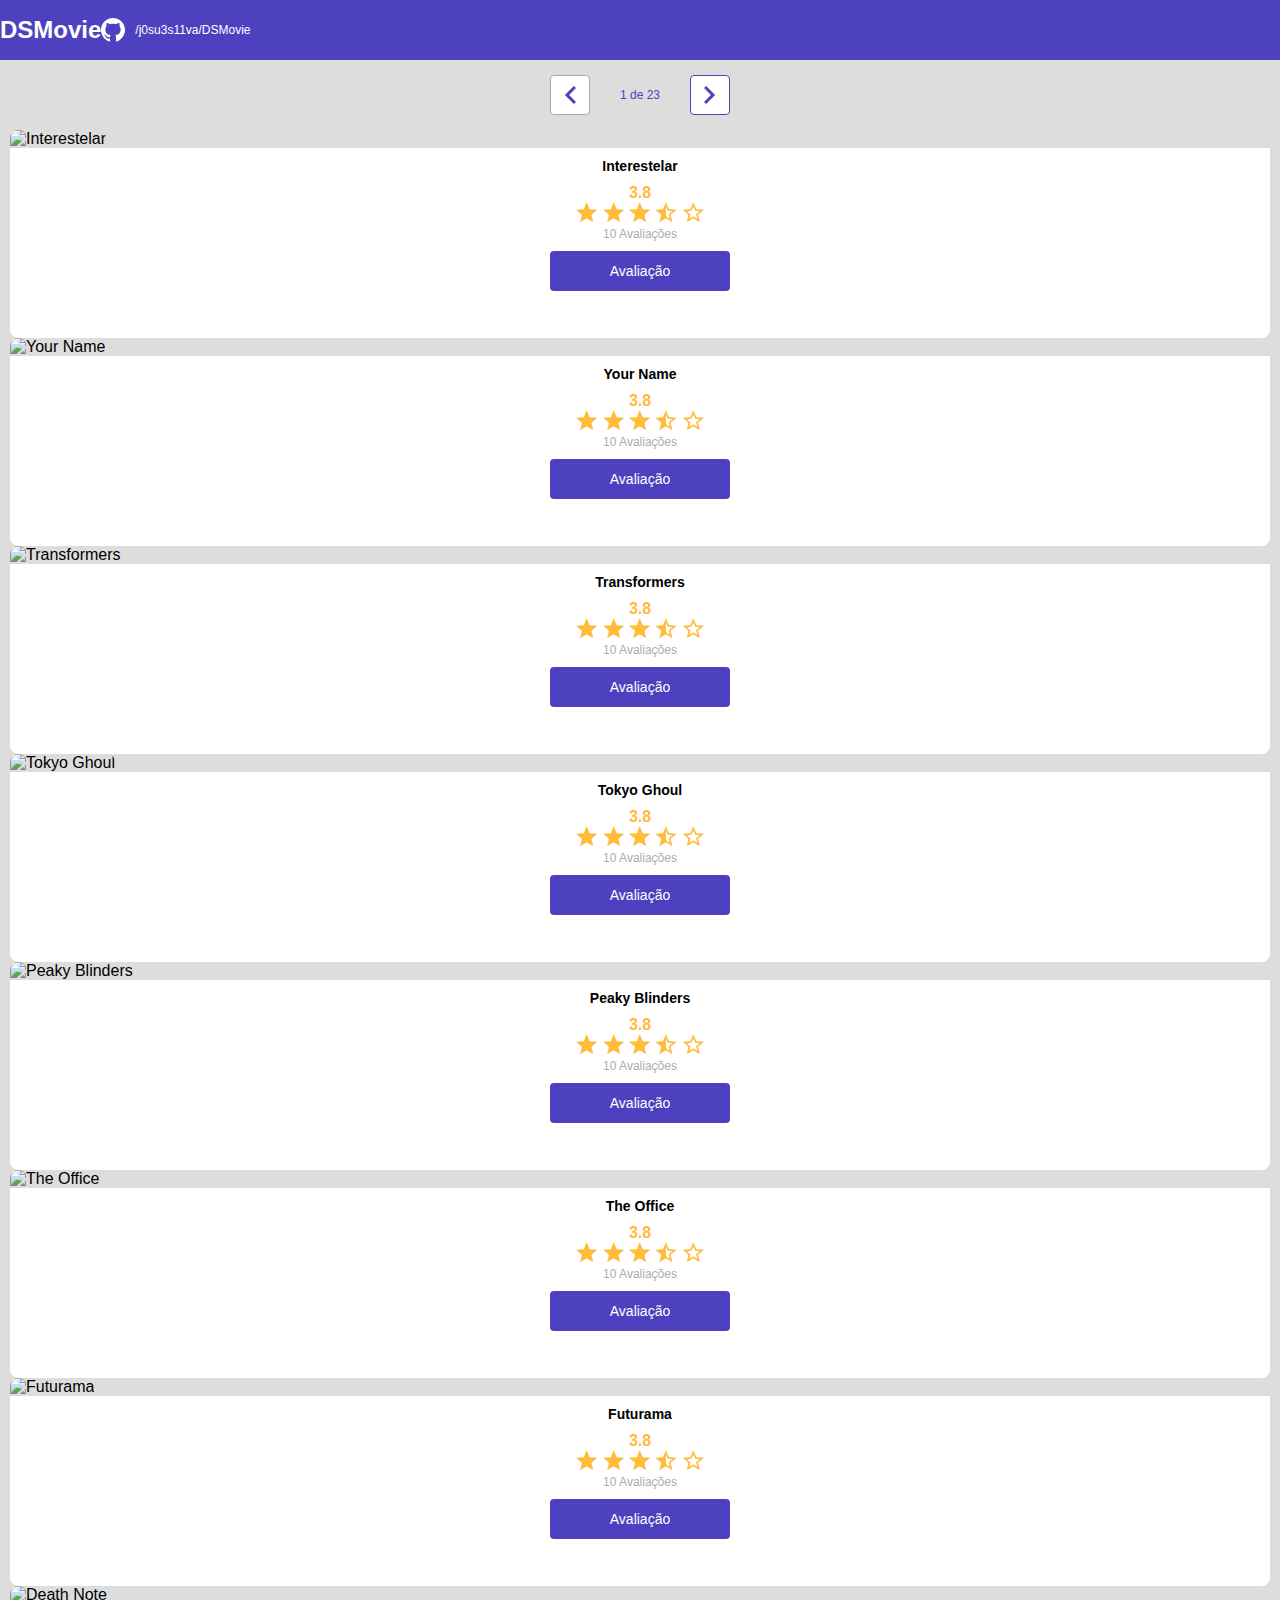
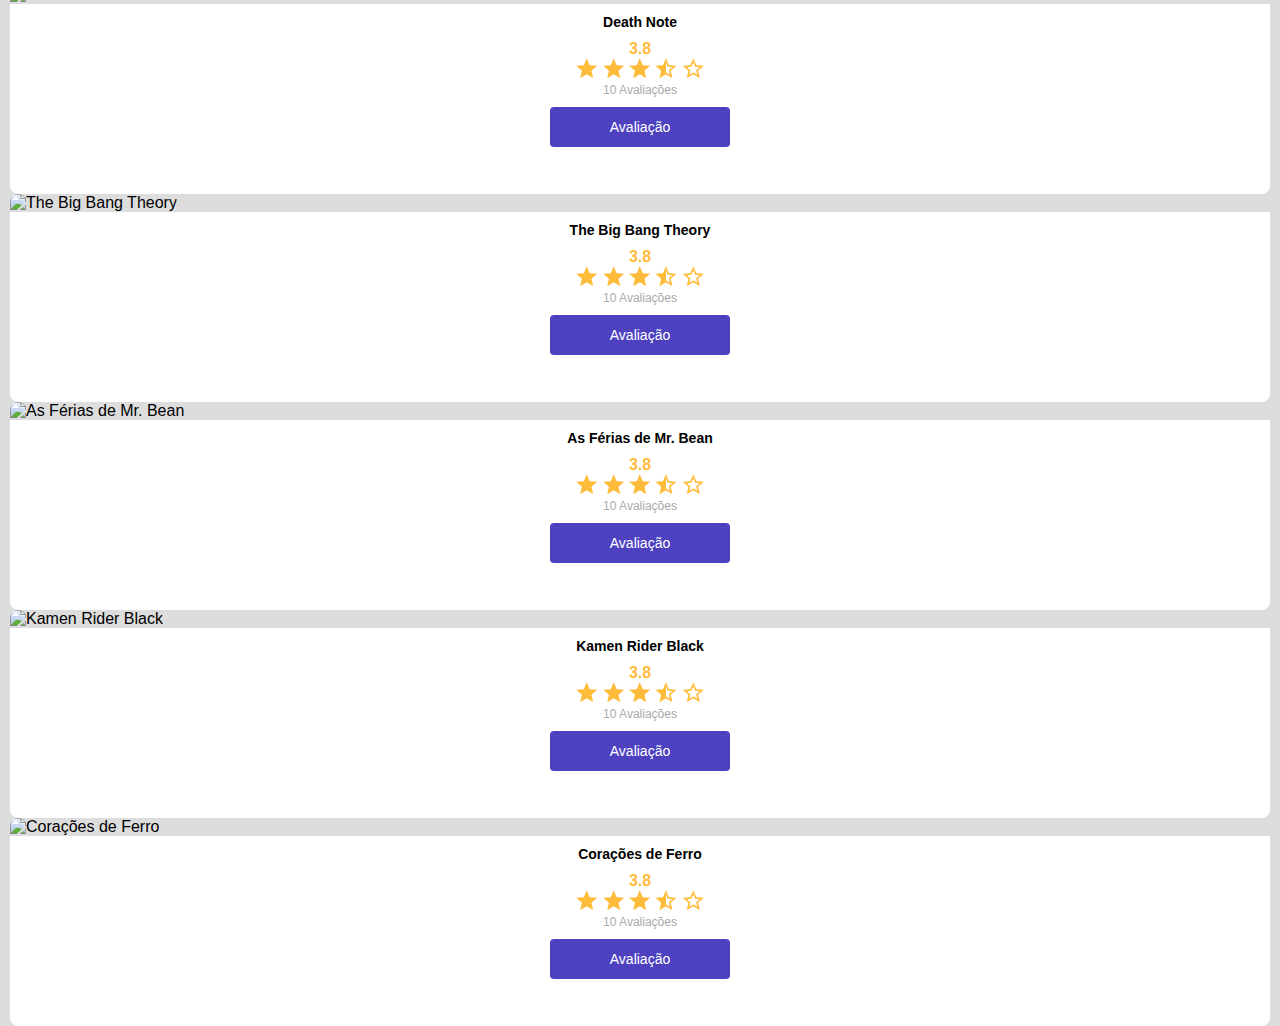
==== commit fac20a21: "componente de paginação" ====
--- a/index.html
+++ b/index.html
@@ -27,6 +27,20 @@
     <main>
         <section id="dsmovie-card-list" class="container">
 
+            <div class="dsmovie-pagination-conteiner">
+                 <div class="dsmovie-pagination-box">
+                     <button disabled>
+                         <img class="dsmovie-flip-horizontal" src="img/arrow.svg" alt="Voltar">
+                     </button>
+                     <p>1 de 23</p>
+                     <button>
+                         <img src="img/arrow.svg" alt="Próxima">
+                     </button>
+                 </div>
+
+            </div>
+
+
             <div class="row">
 
                 <div class="col-sm-6 col-lg-4 col-xl-3 mb-3">
@@ -130,20 +144,20 @@
                             alt="Peaky Blinders">
                         <div class="dsmovie-card-description">
                             <h3>Peaky Blinders</h3>
-                            <div class="dsmovie-card-description-bottom" >
-                                <h4>3.8</h4>
-                                <div>
-                                    <img src="img/star.svg" alt="star">
-                                    <img src="img/star.svg" alt="star">
-                                    <img src="img/star.svg" alt="star">
-                                    <img src="img/starm.svg" alt="star">
-                                    <img src="img/starv.svg" alt="star">
-                                </div>
-                                <p>10 Avaliações</p>
-                                <a class="dsmovie-btn" href=" form.html">Avaliação</a>
-
-                            </div>
-                            
+                            <div class="dsmovie-card-description-bottom">
+                                <h4>3.8</h4>
+                                <div>
+                                    <img src="img/star.svg" alt="star">
+                                    <img src="img/star.svg" alt="star">
+                                    <img src="img/star.svg" alt="star">
+                                    <img src="img/starm.svg" alt="star">
+                                    <img src="img/starv.svg" alt="star">
+                                </div>
+                                <p>10 Avaliações</p>
+                                <a class="dsmovie-btn" href=" form.html">Avaliação</a>
+
+                            </div>
+
                         </div>
                     </div>
                 </div>
@@ -167,7 +181,7 @@
                                 <a class="dsmovie-btn" href=" form.html">Avaliação</a>
 
                             </div>
-                            
+
                         </div>
                     </div>
                 </div>
@@ -191,7 +205,7 @@
                                 <a class="dsmovie-btn" href=" form.html">Avaliação</a>
 
                             </div>
-                            
+
                         </div>
                     </div>
                 </div>
@@ -215,7 +229,7 @@
                                 <a class="dsmovie-btn" href=" form.html">Avaliação</a>
 
                             </div>
-                            
+
                         </div>
                     </div>
                 </div>
@@ -239,7 +253,7 @@
                                 <a class="dsmovie-btn" href=" form.html">Avaliação</a>
 
                             </div>
-                            
+
                         </div>
                     </div>
                 </div>
@@ -263,7 +277,7 @@
                                 <a class="dsmovie-btn" href=" form.html">Avaliação</a>
 
                             </div>
-                            
+
                         </div>
                     </div>
                 </div>
@@ -274,20 +288,20 @@
                             alt="Kamen Rider Black">
                         <div class="dsmovie-card-description">
                             <h3>Kamen Rider Black</h3>
-                            <div class="dsmovie-card-description-bottom" >
-                                <h4>3.8</h4>
-                                <div>
-                                    <img src="img/star.svg" alt="star">
-                                    <img src="img/star.svg" alt="star">
-                                    <img src="img/star.svg" alt="star">
-                                    <img src="img/starm.svg" alt="star">
-                                    <img src="img/starv.svg" alt="star">
-                                </div>
-                                <p>10 Avaliações</p>
-                                <a class="dsmovie-btn" href=" form.html">Avaliação</a>
-
-                            </div>
-                            
+                            <div class="dsmovie-card-description-bottom">
+                                <h4>3.8</h4>
+                                <div>
+                                    <img src="img/star.svg" alt="star">
+                                    <img src="img/star.svg" alt="star">
+                                    <img src="img/star.svg" alt="star">
+                                    <img src="img/starm.svg" alt="star">
+                                    <img src="img/starv.svg" alt="star">
+                                </div>
+                                <p>10 Avaliações</p>
+                                <a class="dsmovie-btn" href=" form.html">Avaliação</a>
+
+                            </div>
+
                         </div>
                     </div>
                 </div>
@@ -298,20 +312,20 @@
                             alt="Corações de Ferro">
                         <div class="dsmovie-card-description">
                             <h3>Corações de Ferro</h3>
-                            <div class="dsmovie-card-description-bottom" >
-                                <h4>3.8</h4>
-                                <div>
-                                    <img src="img/star.svg" alt="star">
-                                    <img src="img/star.svg" alt="star">
-                                    <img src="img/star.svg" alt="star">
-                                    <img src="img/starm.svg" alt="star">
-                                    <img src="img/starv.svg" alt="star">
-                                </div>
-                                <p>10 Avaliações</p>
-                                <a class="dsmovie-btn" href=" form.html">Avaliação</a>
-
-                            </div>
-                            
+                            <div class="dsmovie-card-description-bottom">
+                                <h4>3.8</h4>
+                                <div>
+                                    <img src="img/star.svg" alt="star">
+                                    <img src="img/star.svg" alt="star">
+                                    <img src="img/star.svg" alt="star">
+                                    <img src="img/starm.svg" alt="star">
+                                    <img src="img/starv.svg" alt="star">
+                                </div>
+                                <p>10 Avaliações</p>
+                                <a class="dsmovie-btn" href=" form.html">Avaliação</a>
+
+                            </div>
+
                         </div>
                     </div>
                 </div>
--- a/css/styles.css
+++ b/css/styles.css
@@ -62,7 +62,7 @@
 }
 
 #dsmovie-card-list {
-padding: 40px 10px;
+padding: 0 10px;
 }
 
 .dsmovie-card {
@@ -168,4 +168,53 @@
     align-items: center;
     justify-content: space-between;
 
+}
+
+.dsmovie-pagination-conteiner {
+    padding: 15px 0;
+    display: flex;
+    justify-content: center;
+}
+
+.dsmovie-pagination-box {
+    display: flex;
+    width: 180px;
+    justify-content: space-between;
+    align-items: center;
+}
+
+.dsmovie-pagination-box p {
+    margin: 0;
+    font-size: 12px;
+    color: var(--color-primary);
+    font-weight: 400;
+}
+
+.dsmovie-pagination-box button {
+    width: 40px;
+    height: 40px;
+    border: 1px solid var(--color-primary);
+    border-radius: 4px;
+    background-color: var(--white);
+    display: flex;
+    justify-content: center;
+    align-items: center;
+}
+
+.dsmovie-pagination-box button img {
+filter: brightness(0) saturate(100%) invert(26%) sepia(48%) saturate(2846%) hue-rotate(231deg) brightness(87%) contrast(94%);
+
+}
+
+.dsmovie-pagination-box button:disabled {
+    border: 1px solid var(--text-light-gray);
+}
+
+.dsmovie-pagination-box button:disabled img {
+    filter: unset;
+}
+
+.dsmovie-flip-horizontal {
+    transform: rotate(180deg);
+
 }